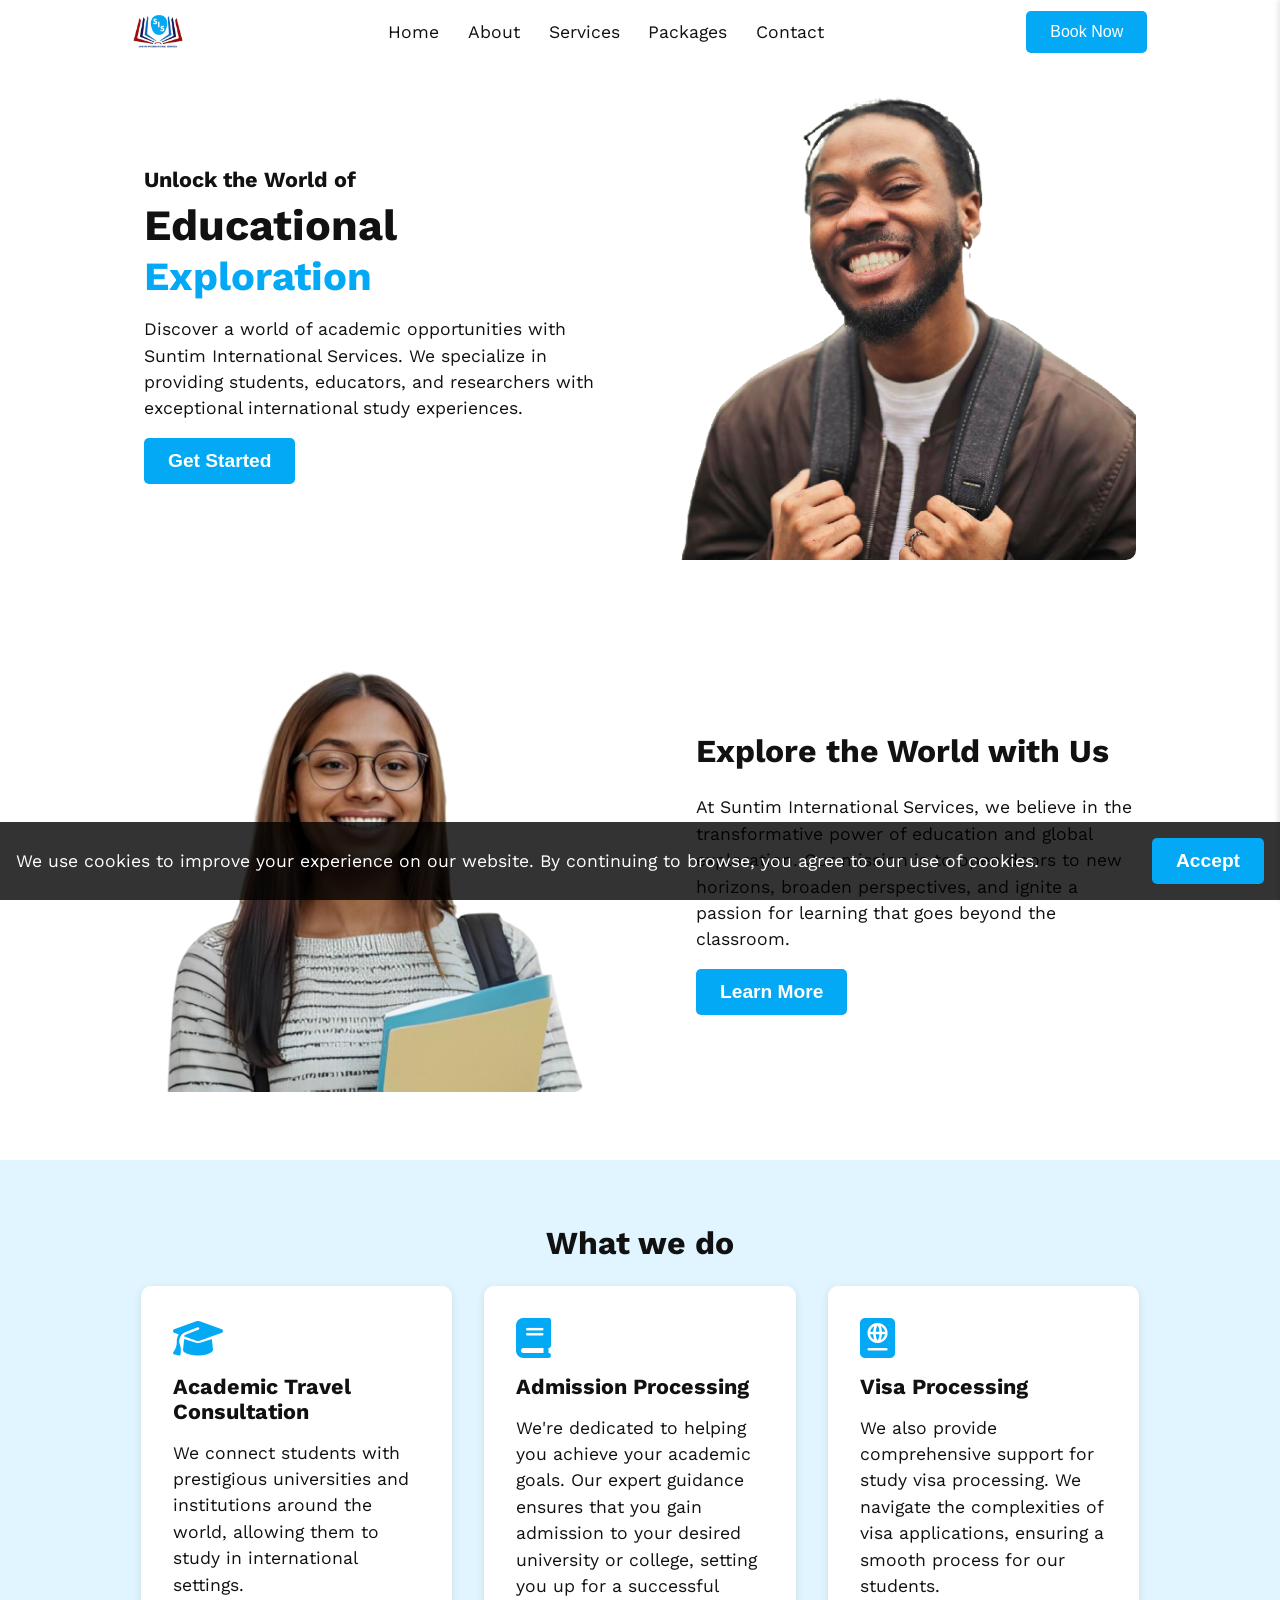
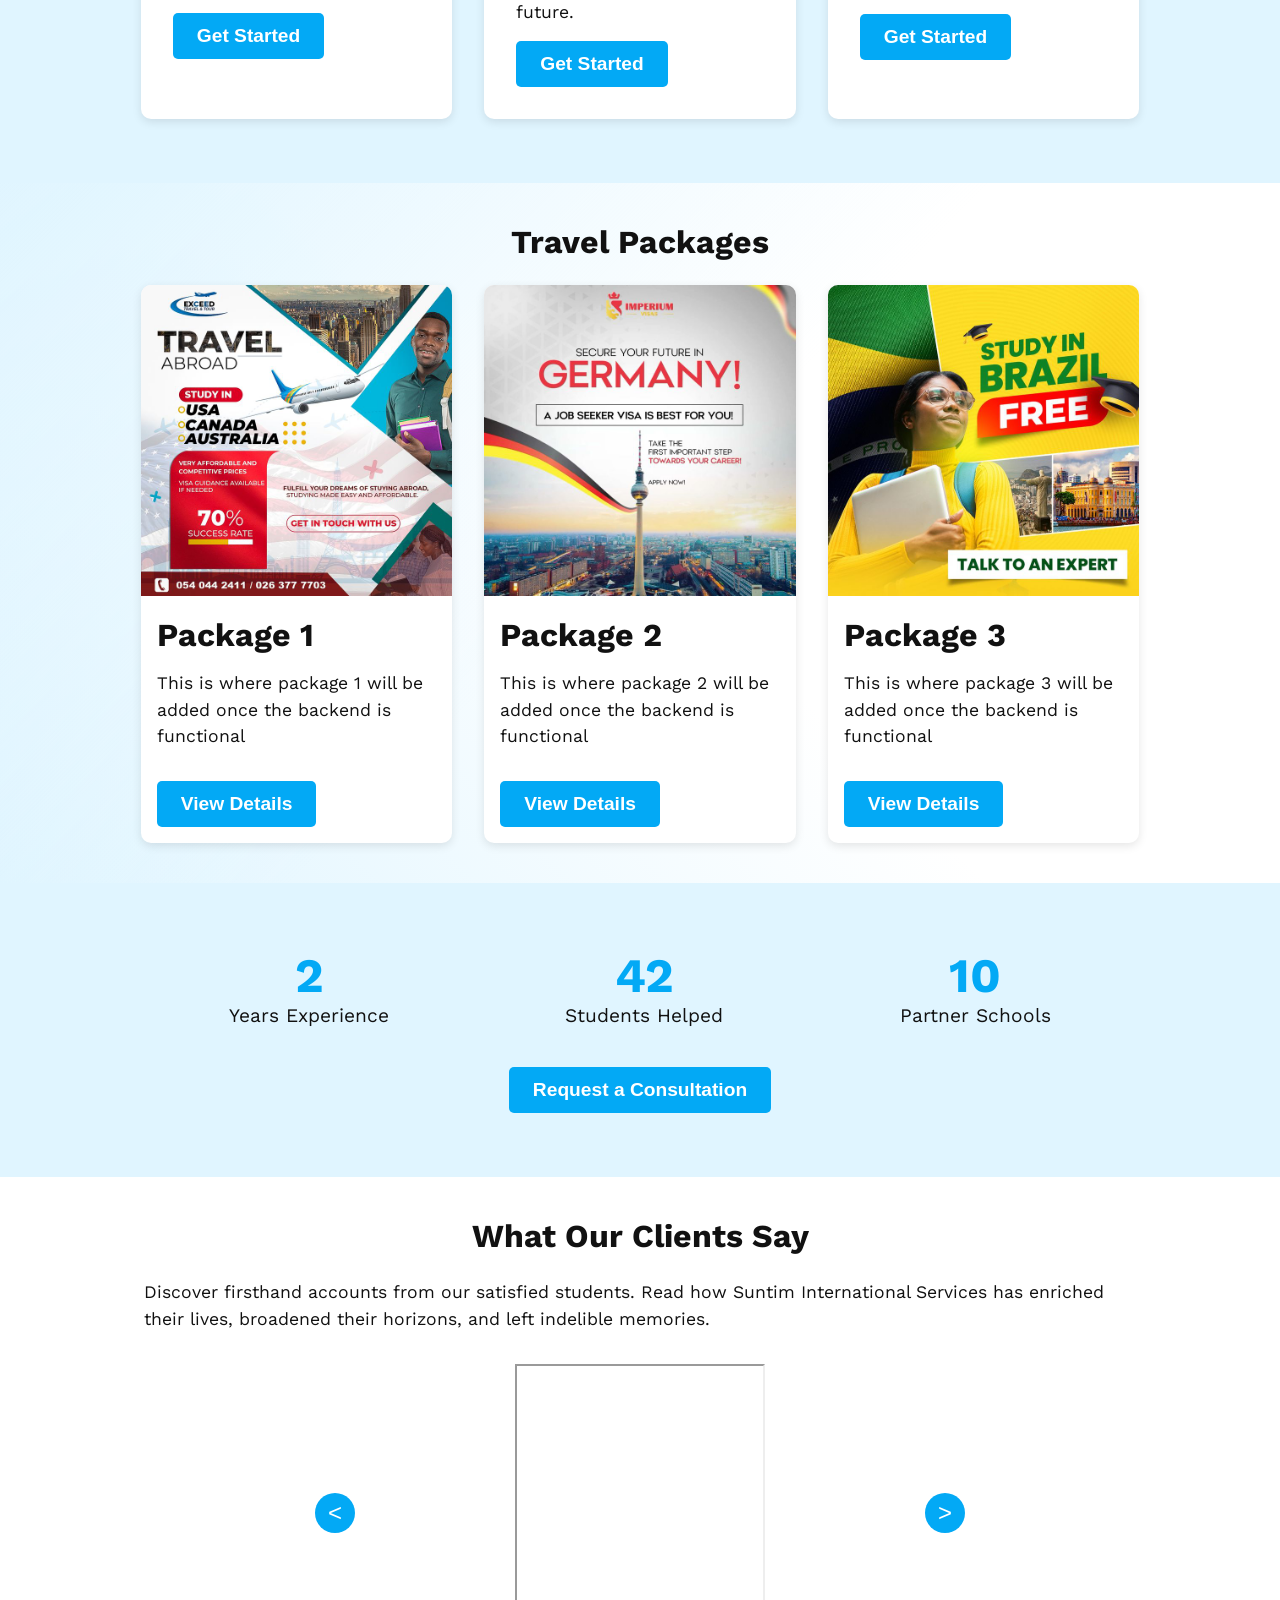
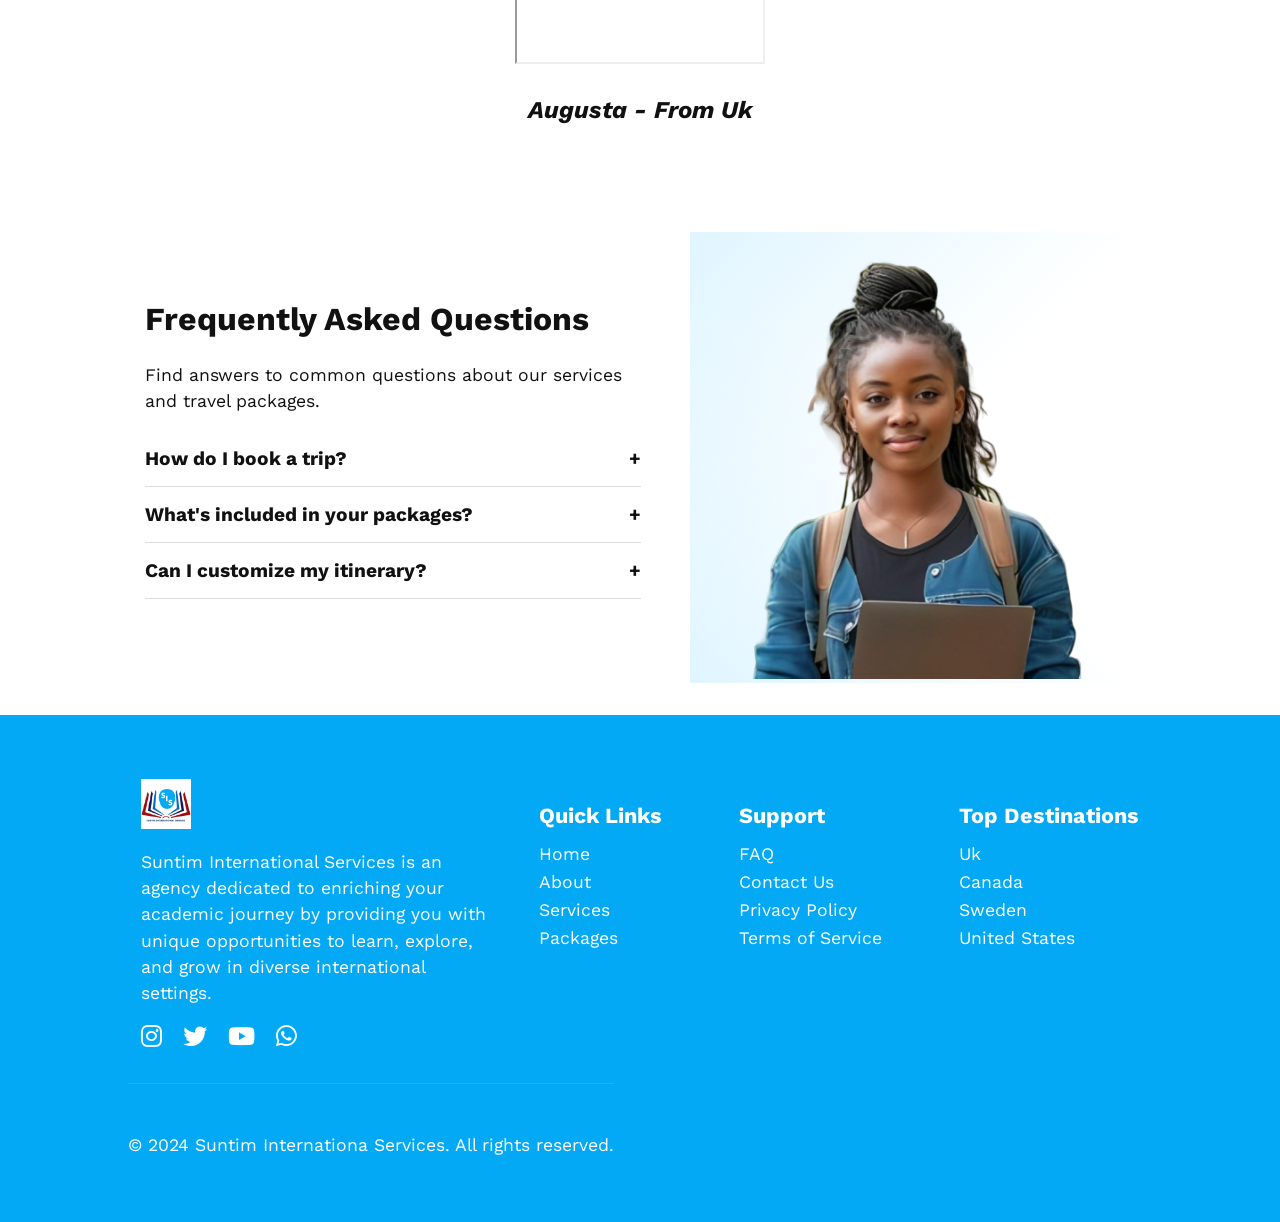
==== index.html @ 1ca24b08 "initial" ====
<!DOCTYPE html>
<html lang="en">
<head>
    <meta charset="UTF-8">
    <meta name="viewport" content="width=device-width, initial-scale=1.0">
    <title>Welcome To SIS</title>
    <link rel="stylesheet" href="styles/home.css">
    <link rel="stylesheet" href="https://cdnjs.cloudflare.com/ajax/libs/font-awesome/6.4.0/css/all.min.css">
    <link rel="preconnect" href="https://fonts.googleapis.com">
    <link rel="preconnect" href="https://fonts.gstatic.com" crossorigin>
    <link href="https://fonts.googleapis.com/css2?family=Work+Sans:ital,wght@0,100..900;1,100..900&display=swap" rel="stylesheet">
</head>
<body>
    <header>
        <nav class="main-nav">
            <a href="index.html" class="logo"><img src="images/s-logo.jpg" alt="Logo"></a>
            <ul class="menu-items">
                <li><a href="index.html">Home</a></li>
                <li><a href="pages/about.html">About</a></li>
                <li><a href="pages/service.html">Services</a></li>
                <li><a href="packages.html">Packages</a></li>
                <li><a href="pages/contact.html">Contact</a></li>
            </ul>
            <button class="cta-button-head">Book Now</button>
            <button class="menu-toggle" aria-label="Toggle Menu">
                <i class="fas fa-bars"></i>
            </button>
        </nav>
        <nav class="side-nav">
            <ul>
                <li><a href="index">Home</a></li>
                <li><a href="pages/about.html">About</a></li>
                <li><a href="pages/service.html">Services</a></li>
                <li><a href="pages/packages.html">Packages</a></li>
                <li><a href="pages/contact.html">Contact</a></li>
            </ul>
            <button class="cta-button">Book Now</button>
        </nav>
    </header>

    <main>
        <section id="hero" class="hero animate-fade-in-up">
            <div class="hero-content ">
                <h3>Unlock the World of </h3>
                <h1>Educational <span class="b-color">Exploration</span>
                </h1>
                <p>Discover a world of academic opportunities with Suntim International Services. We specialize in providing students, educators, and researchers with exceptional international study experiences.
                </p>
                <a href="#packages"><button class="cta-button">Get Started </button></a>
            </div>
            <div class="hero-image">
                <img src="images/h3.png" alt="Hero Image">
            </div>
        </section>

        <section id="about" class="about">
            <div class="about-image">
                <img src="images/ab2.png" alt="About Us">
            </div>
            <div class="about-content">
                <h2>Explore the World with Us
                </h2>
                <p>At Suntim International Services, we believe in the transformative power of education and global exploration. Our mission is to open doors to new horizons, broaden perspectives, and ignite a passion for learning that goes beyond the classroom.
                </p>
                <button class="cta-button">Learn More</button>
            </div>
        </section>

        <section id="services" class="services">
            <h2>What we do</h2>
            <div class="service-boxes">
                <div class="service-box">
                    <i class="fas fa-graduation-cap"></i>
                    <h3>Academic Travel Consultation </h3>
                    <p>We connect students with prestigious universities and institutions around the world, allowing them to study in international settings.</p>
                    <button class="cta-button">Get Started</button>
                </div>
                <div class="service-box">
                    <i class="fas fa-book"></i>
                    <h3>Admission Processing</h3>
                    <p>We're dedicated to helping you achieve your academic goals. Our expert guidance ensures that you gain admission to your desired university or college, setting you up for a successful future.</p>
                    <button class="cta-button">Get Started</button>
                </div>
                <div class="service-box">
                    <i class="fas fa-passport"></i>
                    <h3>Visa Processing</h3>
                    <p>We also provide comprehensive support for study visa processing. We navigate the complexities of visa applications, ensuring a smooth process for our students.</p>
                    <button class="cta-button">Get Started</button>
                </div>
            </div>
        </section>

        <section id="packages" class="packages">
            <h2>Travel Packages</h2>
            <div class="package-boxes">
                <!-- Placeholder for dynamic content -->
                <div class="package-box">
                    <img src="images/pkg1.jpeg" alt="Package 1">
                    <h2>Package 1</h2>
                    <p>This is where package 1 will be added once the backend is functional</p>
                    <button class="cta-button">View Details</button>
                </div>
                <div class="package-box">
                    <img src="images/pkg2.jpeg" alt="Package 2">
                    <h2>Package 2</h2>
                    <p>This is where package 2 will be added once the backend is functional</p>
                    <button class="cta-button">View Details</button>
                </div>
                <div class="package-box">
                    <img src="images/pkg3.jpeg" alt="Package 3">
                    <h2>Package 3</h2>
                    <p>This is where package 3 will be added once the backend is functional</p>
                    <button class="cta-button">View Details</button>
                </div>
            </div>
        </section>

        <section id="achievements" class="achievements">
            <div class="ac-boxes">
            <div class="achievement-item">
                <span class="achievement-number" data-target="5">0</span><br>
                <span class="achievement-label"> Years Experience</span>
            </div>
            <div class="achievement-item">
                <span class="achievement-number" data-target="100">0</span><br>
                <span class="achievement-label">Students Helped</span>
            </div>
            <div class="achievement-item">
                <span class="achievement-number" data-target="23">0</span><br>
                <span class="achievement-label"> Partner Schools</span>
            </div>
        </div>
        <div class="btn-center"><a href=""><button class="cta-button">Request a Consultation</button></a></div>
        </section>

        <section id="testimonials" class="testimonials">
            <h2>What Our Clients Say</h2>
            <p>Discover firsthand accounts from our satisfied students. Read how Suntim International Services has enriched their lives, broadened their horizons, and left indelible memories.
            </p>
            <div class="testimonial-slider">
                <button class="slider-button prev">&lt;</button>
                <div class="testimonial-container">
                    <div class="testimonial">
                        <iframe src="https://drive.google.com/file/d/11dRlUWVJ8LSyGzlAk1vUgxGpAZbZDxuR/preview" width="250" height="300" allow="autoplay"></iframe>
                        <p>Augusta - From Uk</p>
                    </div>
                    <div class="testimonial">
                        <iframe src="https://drive.google.com/file/d/10ik7HfkNVRw5KqwiH2Q34sgabw9wO2cg/preview" width="350" height="300" allow="autoplay"></iframe>
                        <p>Ifeoma - From Canada</p>
                    </div>
                    <div class="testimonial">
                        <iframe src="https://drive.google.com/file/d/11AUQdvp25isA60WyIeU4jEAmskhom458/preview" width="350" height="300" allow="autoplay"></iframe>
                        <p>Chioma - From Poland</p>
                    </div>
                    <div class="testimonial">
                        <iframe src="https://drive.google.com/file/d/11oJ55R3MeYp3mMgE6D5UAaFcQQFn6WC6/preview" width="350" height="300" allow="autoplay"></iframe>
                        <p>Mercy - From the Republic of Ireland</p>
                    </div>
                    <div class="testimonial">
                        <iframe src="https://drive.google.com/file/d/115kuZ2dhjJUY6v_iIPqqe4q29g_mvPds/preview" width="350" height="300" allow="autoplay"></iframe>
                        <p>Samuel - From Uk</p>
                    </div>
                    <div class="testimonial">
                        <iframe src="https://drive.google.com/file/d/11mynUYP2v-BpwYcJ7IcHxJEMtjuyORyh/preview" width="450" height="300" allow="autoplay"></iframe>
                        <p>Elsie - From Canada</p>
                    </div>
                    <div class="testimonial">
                        <iframe src="https://drive.google.com/file/d/11JWwtzwnTVvUZvVlvugtx8ZH8oIWas55/preview" width="450" height="300" allow="autoplay"></iframe>
                        <p>Favour - From Uk</p>
                    </div>
                    <div class="testimonial">
                        <iframe src="https://drive.google.com/file/d/11iLe_NAkfVuGITPzSShbxbvJVRMlbeB6/preview" width="450" height="300" allow="autoplay"></iframe>
                        <p>Temitope - From Uk</p>
                    </div>
                </div>
                <button class="slider-button next">&gt;</button>
            </div>
        </section>

        <section id="faq" class="faq">
            <div class="faq-content">
                <h2>Frequently Asked Questions</h2>
                <p>Find answers to common questions about our services and travel packages.</p>
                <div class="faq-list">
                    <div class="faq-item">
                        <h4 class="faq-question">How do I book a trip?</h4>
                        <p class="faq-answer">Lorem ipsum dolor sit amet, consectetur adipiscing elit. Ut enim ad minim veniam, quis nostrud exercitation ullamco laboris nisi ut aliquip ex ea commodo consequat.</p>
                    </div>
                    <div class="faq-item">
                        <h4 class="faq-question">What's included in your packages?</h4>
                        <p class="faq-answer">Duis aute irure dolor in reprehenderit in voluptate velit esse cillum dolore eu fugiat nulla pariatur. Excepteur sint occaecat cupidatat non proident.</p>
                    </div>
                    <div class="faq-item">
                        <h4 class="faq-question">Can I customize my itinerary?</h4>
                        <p class="faq-answer">Sed ut perspiciatis unde omnis iste natus error sit voluptatem accusantium doloremque laudantium, totam rem aperiam, eaque ipsa quae ab illo inventore veritatis.</p>
                    </div>
                </div>
            </div>
            <div class="faq-image">
                <img src="images/hero1.png" alt="FAQ Image">
            </div>
        </section>
    </main>

    <footer>
        <div class="footer-content">
            <div class="footer-box">
            <div class="footer-info">
                <img src="images/s-logo.jpg" alt="Logo" class="footer-logo">
                <p>Suntim International Services is an agency dedicated to enriching your academic journey by providing you with unique opportunities to learn, explore, and grow in diverse international settings.</p>
                <div class="social-icons">
                    <a href="#" aria-label="Instagram"><i class="fab fa-instagram"></i></a>
                    <a href="#" aria-label="Twitter"><i class="fab fa-twitter"></i></a>
                    <a href="#" aria-label="YouTube"><i class="fab fa-youtube"></i></a>
                    <a href="#" aria-label="WhatsApp"><i class="fab fa-whatsapp"></i></a>
                </div>
            </div>
            <div class="footer-links">
                <div class="footer-column">
                    <h3>Quick Links</h3>
                    <ul>
                        <li><a href="index.html">Home</a></li>
                        <li><a href="pages/about.html">About</a></li>
                        <li><a href="pages/services.html">Services</a></li>
                        <li><a href="pages/packages.html">Packages</a></li>
                    </ul>
                </div>
                <div class="footer-column">
                    <h3>Support</h3>
                    <ul>
                        <li><a href="#faq">FAQ</a></li>
                        <li><a href="pages/contact.html">Contact Us</a></li>
                        <li><a href="#">Privacy Policy</a></li>
                        <li><a href="#">Terms of Service</a></li>
                    </ul>
                </div>
                <div class="footer-column">
                    <h3>Top Destinations</h3>
                    <ul>
                        <li><a href="#">Uk</a></li>
                        <li><a href="#">Canada</a></li>
                        <li><a href="#">Sweden</a></li>
                        <li><a href="#">United States</a></li>
                    </ul>
                </div>
    
        </div>
    </footer>
    <div class="" id="sub-footer">
        <div class="footer-box">
        <div class="copyright">
            <p>&copy; 2024 Suntim Internationa Services. All rights reserved.</p>
        </div>
</div>
</div>
    
    
    <div id="cookie-consent" class="cookie-consent">
    <p>We use cookies to improve your experience on our website. By continuing to browse, you agree to our use of cookies.</p>
    <button id="accept-cookies" class="cta-button">Accept</button>
</div>

    <script src="js/home.js"></script>
</body>
</html>
---- styles/home.css ----
:root {
    --primary-color: #03a9f5;
    --secondary-color: #a5090c;
    --text-color: #111;
    --background-color: #fff;
    --light-shade: #e0f5ff;
    --font-main: "Work Sans", sans-serif;
    --transition: all 0.3s ease;
}

* {
    margin: 0;
    padding: 0;
    box-sizing: border-box;
}

html {
    font-size: 16px;
}

body {
    font-family: var(--font-main);
    color: var(--text-color);
    background-color: var(--background-color);
}

.container {
    width: 90%;
    max-width: 1200px;
    margin: 0 auto;
    padding: 0 1rem;
}

h1, h2, h3 {
    margin-bottom: 1rem;
}

h1 {
    font-size: 2.7rem;
    font-weight: bold;
}

h2 {
    font-size: 2rem;
    margin-bottom: 1.5rem;
}

h3 {
    font-size: 1.35rem;
}

h4 {
    font-size: 1.2rem;
}

p {
    margin-bottom: 1rem;
    font-size: 1.1rem;
    line-height: 1.5;
    font-weight: medium;
}

span {
    font-size: 1rem;
}

a {
    color: #111;
    text-decoration: none;
    transition: var(--transition);
    font-size: 1.1rem;
}

a:hover {
    color: var(--secondary-color);
}

.b-color {
    color: var(--primary-color);
    font-size:2.5rem;
}

.cta-button {
    display: inline-block;
    padding: 0.75rem 1.5rem;
    background-color: var(--primary-color);
    color: white;
    border: none;
    border-radius: 5px;
    cursor: pointer;
    transition: var(--transition);
    font-size: 1.2rem;
    font-weight: bold;
}

.cta-button:hover {
    background-color: var(--secondary-color);
}

.btn-center {
    text-align: center;
}

/* Header styles */
header {
    background-color: white;
    width: 100%;
    top: 0;
    z-index: 1000;
    max-width: 90%;
    margin:auto;
}

.main-nav {
    display: flex;
    justify-content: space-between;
    align-items: center;
    padding: .3rem;
}

.logo img {
    height: 50px;
    width: 50px;
}

.menu-items {
    display: none;
}

.cta-button-head {
    display: none;
    padding: 0.75rem 1.5rem;
    background-color: var(--primary-color);
    color: white;
    border: none;
    border-radius: 5px;
    cursor: pointer;
    transition: var(--transition);
    font-size: 1rem;
}

.menu-toggle {
    background: none;
    border: none;
    font-size: 1.7rem;
    cursor: pointer;
}

.menu-items a {
    padding-right: .8rem;
}

.side-nav {
    position: fixed;
    top: 0;
    right: -60%;
    width: 60%;
    height: 100vh;
    background-color: white;
    box-shadow: -2px 0 5px rgba(0, 0, 0, 0.1);
    transition: var(--transition);
    z-index: 1001;
}

.side-nav.open {
    right: 0;
}

.side-nav ul {
    list-style: none;
    padding: 2rem;
    padding-bottom: 1rem;
    padding-top:3ren;
}

.side-nav li {
    margin-bottom: 2rem;
}

.side-nav .cta-button {
    margin-left: 2rem;
}

/* Hero section styles */
.hero {
    display: flex;
    flex-direction: column;
    align-items: center;
    padding: 1.5rem 1rem;
    background-color: #fff;
    max-width: 95%;
    margin: auto;
    
}

.hero-content, .hero-image {
    width: 100%;
    margin-bottom: 2rem;
}

.hero-image img {
    width: 75%;
    height: auto;
    border-radius: 10px;
}

.hero h3 {
    margin-bottom: .5rem;
}

.hero-image,
.about-image {
   text-align: center;
}

/* About section styles */
.about {
    display: flex;
    flex-direction: column-reverse;
    align-items: center;
    padding: 2rem 1rem;
    max-width: 95%;
    margin: auto;
}

.about-image, .about-content {
    width: 100%;
    margin-bottom: 2rem;
}

.about-image img {
    width: 75%;
    height: auto;
    border-radius: 10px;
}

/* Services section styles */
.services {
    background-color: var(--light-shade);
    padding: 4rem 1rem;
    text-align: center;
}

.service-boxes {
    display: flex;
    flex-wrap: wrap;
    justify-content: center;
    gap: 2rem;
    max-width: 95%;
    margin: auto;
}

.service-box {
    background-color: white;
    padding: 2rem;
    border-radius: 10px;
    box-shadow: 0 3px 10px rgba(0, 0, 0, 0.1);
    text-align: left;
    width: 100%;
}

.service-box i {
    font-size: 2.5rem;
    color: var(--primary-color);
    margin-bottom: 1rem;
}

.service-box p {
    font-size: 1.1rem;
    text-align: left;
    margin-bottom: 15px;
}

/* Packages section styles */
.packages {
    padding: 2.5rem 1rem;
    position: relative;
    background: linear-gradient(135deg, var(--light-shade) 0%, transparent 50%),
    linear-gradient(225deg, transparent 50%, var(--light-shade) 100%);
}

.packages::before {
    content: '';
    position: absolute;
    top: 0;
    left: 0;
    width: 30%;
    height: 100%;
    z-index: -1;
}

.package-boxes {
    display: flex;
    flex-wrap: wrap;
    justify-content: center;
    gap: 2rem;
    max-width: 95%;
    margin: auto;
}

.packages h2 {
    text-align: center;
}

.package-box {
    background-color: white;
    border-radius: 10px;
    box-shadow: 0 3px 10px rgba(0, 0, 0, 0.1);
    overflow: hidden;
    width: 100%;
}

.package-box img {
    width: 100%;
    height: auto;
}

.package-box h2, .package-box p, .package-box .cta-button {
    margin: 1rem;
}

.package-box h2 {
    text-align:left;
}

/* Achievements section styles */
.achievements {
    padding: 4rem 1rem;
    background-color: var(--light-shade);
}

.ac-boxes {
    max-width: 95%;
    margin: auto;
    display: flex;
    flex-direction: column;
    align-items: center;
    padding-bottom: 2.5rem;
}

.achievement-item {
    text-align: center;
    margin-bottom: 2rem;
}

.achievement-number {
    font-size: 3rem;
    font-weight: bold;
    color: var(--primary-color);
}

.achievement-label {
    font-size: 1.2rem;
}

/* Testimonials section styles */
.testimonials {
    padding: 2.5rem 1rem;
    text-align: center;
    background-color: #fff;
    max-width: 95%;
    margin: auto;
}

.testimonials p {
    text-align: left;
}

.testimonial-slider {
    position: relative;
    max-width: 600px;
    margin: 0 auto;
}

.testimonial-container {
    display: flex;
    flex-direction: row;
    overflow-x: hidden;
    scroll-snap-type: x mandatory;
    scroll-behavior: smooth;
}

.testimonial {
    flex: 0 0 100%;
    scroll-snap-align: start;
    padding: 1rem;
}

.testimonial video {
    width: 100%;
    max-width: 500px;
    border-radius: 10px;
    margin-bottom: 2rem;
}

.testimonial p {
    text-align: center;
    font-weight: bold;
    font-style: italic;
    margin-top: 1.5rem;
    font-size: 1.5rem;
}

.slider-button {
    position: absolute;
    top: 40%;
    transform: translateY(-50%);
    background: var(--primary-color);
    color: white;
    border: none;
    border-radius: 50%;
    width: 40px;
    height: 40px;
    font-size: 1.5rem;
    cursor: pointer;
    transition: var(--transition);
}

.slider-button:hover {
    background: var(--secondary-color);
}

.slider-button.prev {
    left: -20px;
}

.slider-button.next {
    right: -20px;
}

/* FAQ section styles */
.faq {
    padding: 2rem 1rem;
    max-width: 95%;
    margin: auto;
}

.faq-content {
    max-width: 800px;
    margin: 0 auto;
}

.faq-item {
    margin-bottom: 1rem;
    border-bottom: 1px solid #ddd;
    padding-bottom: 1rem;
}

.faq-question {
    cursor: pointer;
    position: relative;
    padding-right: 30px;
}

.faq-question::after {
    content: '+';
    position: absolute;
    right: 0;
    top: 50%;
    transform: translateY(-50%);
    transition: var(--transition);
}

.faq-item.active .faq-question::after {
    content: '-';
}

.faq-answer {
    display: none;
    padding-top: 1rem;
}

.faq-item.active .faq-answer {
    display: block;
}

.faq-image {
    display: none;
    background: linear-gradient(135deg, var(--light-shade) 0%, transparent 50%),
    linear-gradient(225deg, transparent 50%, var(--light-shade) 100%);
}

/* Footer styles */
footer {
    background-color: var(--primary-color);
    color: white;
    padding: 4rem 1rem 2rem;
}

#sub-footer {
    background-color: var(--primary-color);
    color: white;
}

footer h3 {
    margin-top: 1.5rem;
}

footer p {
    font-size: 1.1rem;
    color: #fff;
}

.footer-box {
    max-width: 95%;
    margin: auto;
}

.footer-content {
    display: flex;
    flex-wrap: wrap;
    justify-content: space-between;
    gap: 2rem;
}

.footer-info, .footer-links {
    flex: 1 1 300px;
}

.footer-logo {
    margin-bottom: 1rem;
    width: 50px;
    height: 50px;
}

.social-icons a {
    color: white;
    font-size: 1.5rem;
    margin-right: 1rem;
}

.footer-column h3 {
    color: #fff;
    margin-bottom: 1rem;
}

.footer-column ul {
    list-style: none;
}

.footer-column li {
    margin-bottom: 0.5rem;
}

.footer-column a {
    color: #fff;
}

.copyright {
    text-align: center;
    padding: 3rem 0;
    border-top: 1px solid rgba(255, 255, 255, 0.1);
}


@keyframes fadeInUp {
    from {
        opacity: 0;
        transform: translateY(20px);
    }
    to {
        opacity: 1;
        transform: translateY(0);
    }
}

.animate-fade-in-up {
    animation: fadeInUp 0.6s ease-out;
    opacity: 0;
}

.animate-fade-in-up.animated {
    opacity: 1;
}


.cookie-consent {
    position: fixed;
    bottom: 0;
    left: 0;
    right: 0;
    background-color: rgba(0, 0, 0, 0.8);
    color: white;
    padding: 1rem;
    display: flex;
    justify-content: space-between;
    align-items: center;
    z-index: 9999;
    transform: translateY(100%);
    transition: transform 0.3s ease-in-out;
}

.cookie-consent.show {
    transform: translateY(0);
}

.cookie-consent p {
    margin: 0;
    padding-right: 1rem;
}

/* Media Queries */
@media screen and (min-width: 600px) {
    .ac-boxes {
        flex-direction: row;
        justify-content: space-around;
    }

    .achievement-item {
        margin-bottom: 0;
    }

    .slider-button.prev {
        left: -10px;
    }
    
    .slider-button.next {
        right: -10px;
    }
}

@media screen and (min-width: 768px) {
    header {
        max-width: 90%;
        margin: auto;
    }
   
    .hero {
        flex-direction: row;
        justify-content: space-between;
        align-items: center;
        gap: 3rem;
    }
   
    .about {
        flex-direction: row;
        justify-content: space-between;
        align-items: center;
        gap: 7rem;
    }
    
    .hero-content, .hero-image,
    .about-content, .about-image {
        width: 48%;
    }
   
    .about-image img,
    .hero-image img {
        width: 100%;
    }

    .hero,
    .about,
    .service-boxes,
    .testimonials,
    .package-boxes,
    .ac-boxes,
    .footer-box,
    .faq {
        max-width: 90%;
        margin: auto;
    }

    .service-boxes {
        flex-wrap: nowrap;
    }

    .package-boxes {
        flex-wrap: nowrap;
        margin: auto;
    }

    .slider-button.prev {
        left: -25px;
    }
    
    .slider-button.next {
        right: -25px;
    }
    
    .cta-button-head {
        display: inline-block;
    }
    
    .menu-items {
        display: flex;
        list-style: none;
    }

    .menu-items li {
        margin-left: 1rem;
    }

    .menu-toggle {
        display: none;
    }

    .faq p {
        margin-bottom: 2rem;
    }

    .footer-links {
        display: flex;
        justify-content: space-between;
        flex-basis: 60%;
        gap: 2rem;
    }

    .footer-info {
        flex-basis: 35%;
    }

}

@media screen and (min-width: 1000px) {
    .faq {
        display: flex;
        justify-content: space-between;
        align-items: center;
        gap: 3rem
    }

    .faq-content {
        width: 50%;
    }

    .faq-image {
        display: block;
        width: 45%;
    }

    .faq-image img {
        width: 100%;
        height: auto;
        border-radius: 10px;
    }

    .testimonial-container {
        display: flex; /* Keep it as flex */
    }

    .footer-box {
        display: flex;
        justify-content: space-between;
        gap: 3rem;
        align-items: flex-start;
    }

    header,
    .hero,
    .about,
    .service-boxes,
    .testimonials,
    .package-boxes,
    .ac-boxes,
    .footer-box,
    .faq {
        max-width: 85%;
        margin: auto;
    }
}

@media screen and (min-width: 1200px) {
    header,
    .hero,
    .about,
    .service-boxes,
    .testimonials,
    .package-boxes,
    .ac-boxes,
    .footer-box,
    .faq {
        max-width: 80%;
        margin: auto;
    }
}

@media screen and (min-width: 1440px) {
    header,
    .hero,
    .about,
    .service-boxes,
    .testimonials,
    .package-boxes,
    .ac-boxes,
    .footer-box,
    .faq {
        max-width: 77%;
        margin: auto;
    }
}

@media screen and (min-width: 1900px) {
    header,
    .hero,
    .about,
    .service-boxes,
    .testimonials,
    .package-boxes,
    .ac-boxes,
    .footer-box,
    .faq {
        max-width: 70%;
        margin: auto;
    }
}
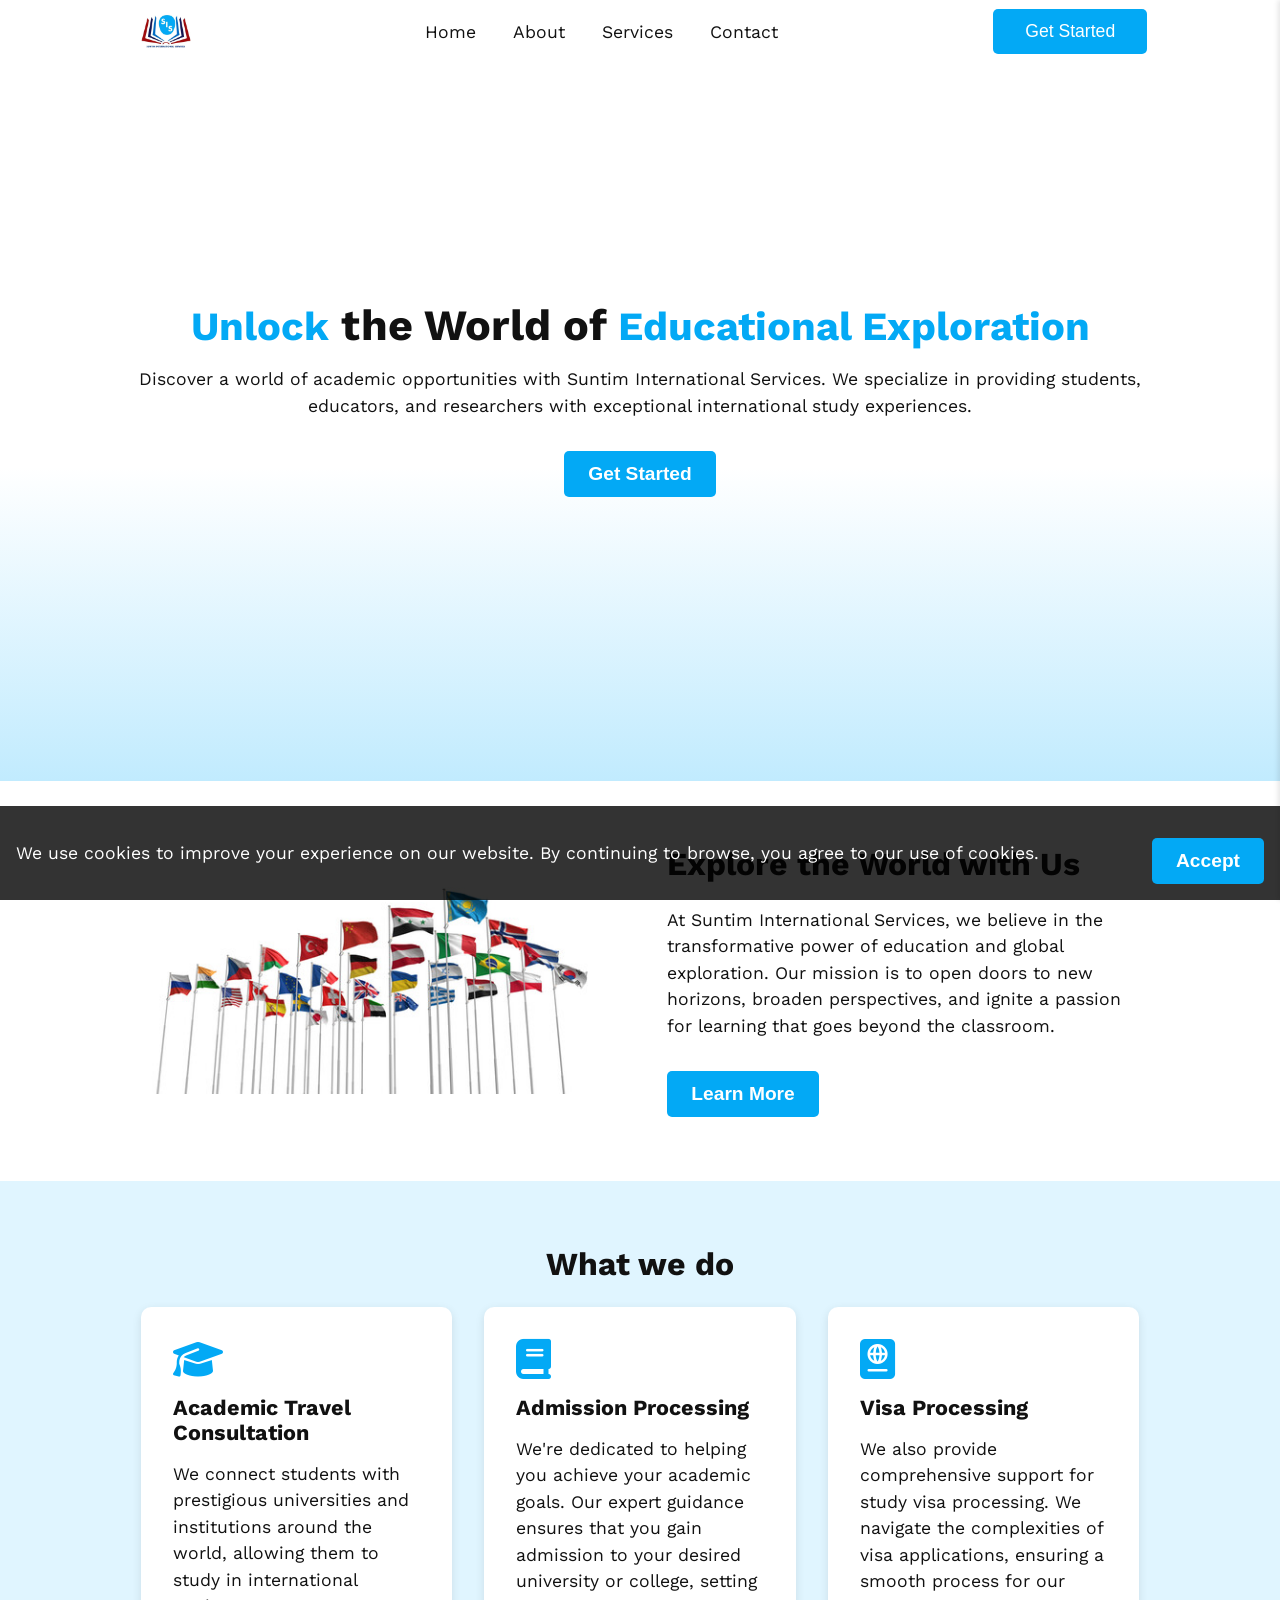
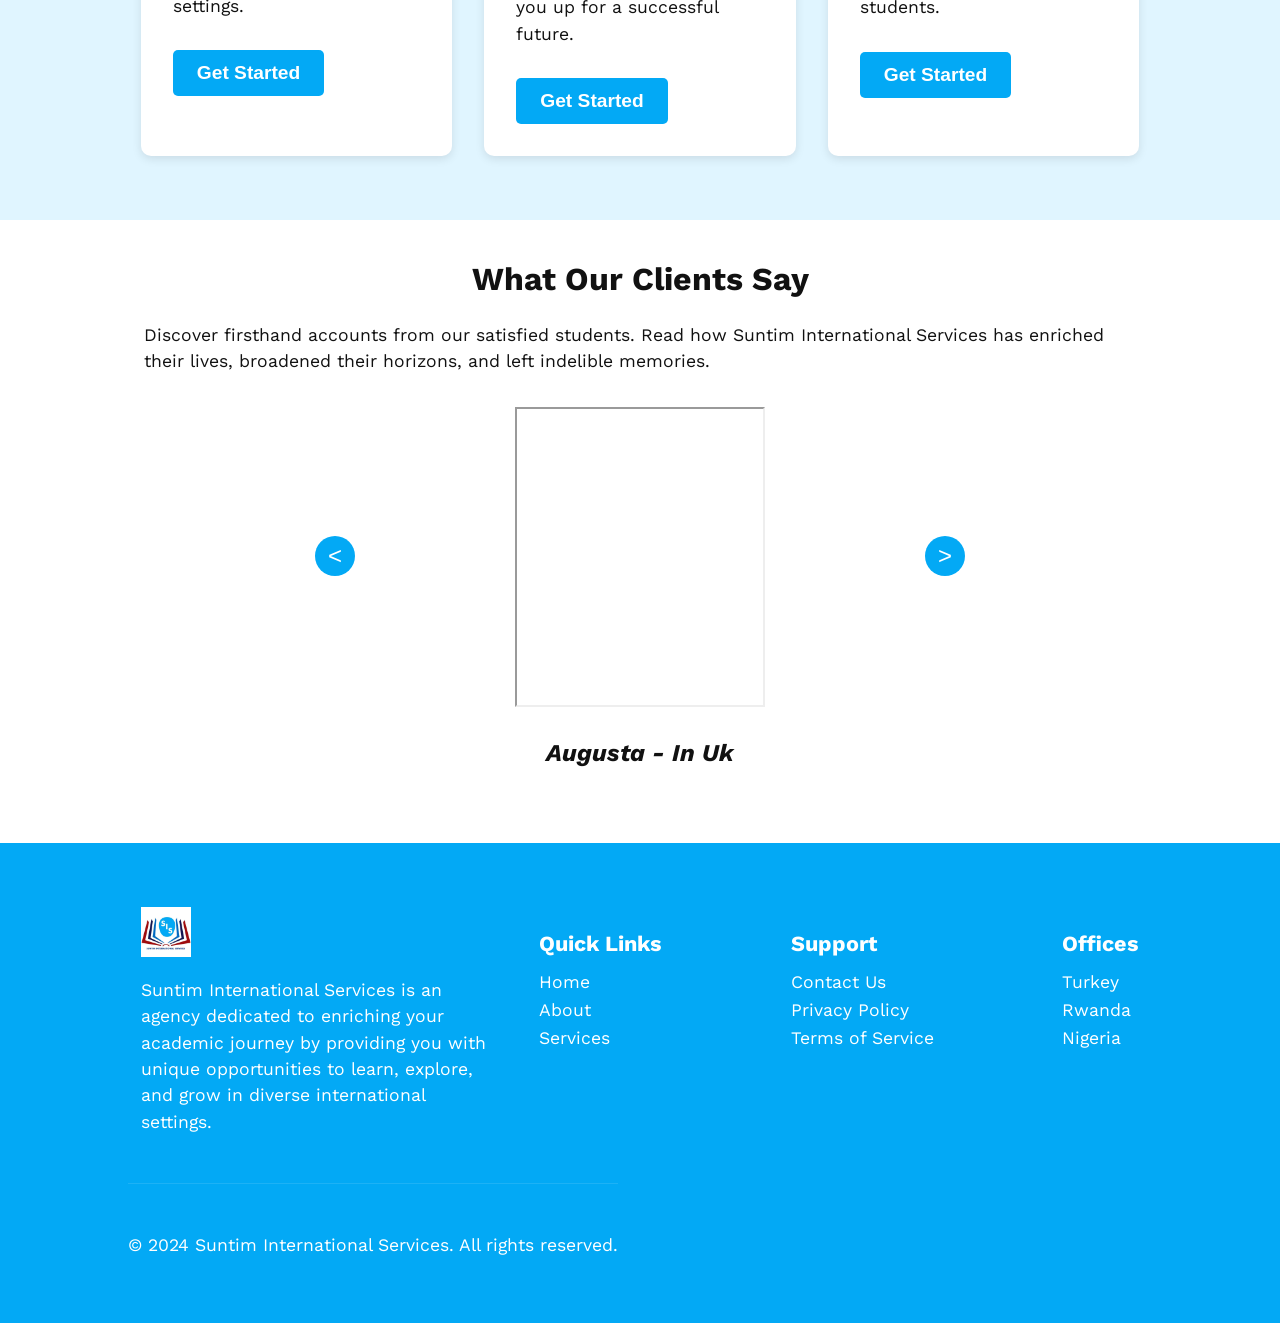
==== commit cbeb7434: "Update" ====
--- a/index.html
+++ b/index.html
@@ -18,51 +18,45 @@
                 <li><a href="index.html">Home</a></li>
                 <li><a href="pages/about.html">About</a></li>
                 <li><a href="pages/service.html">Services</a></li>
-                <li><a href="packages.html">Packages</a></li>
                 <li><a href="pages/contact.html">Contact</a></li>
             </ul>
-            <button class="cta-button-head">Book Now</button>
+            <button class="cta-button-head"><a href="pages/contact.html">Get Started</a></button>
             <button class="menu-toggle" aria-label="Toggle Menu">
                 <i class="fas fa-bars"></i>
             </button>
         </nav>
         <nav class="side-nav">
             <ul>
-                <li><a href="index">Home</a></li>
+              <img src="images/s-logo.jpg" class="side-logo" alt="" />
+                <li><a href="index.html">Home</a></li>
                 <li><a href="pages/about.html">About</a></li>
                 <li><a href="pages/service.html">Services</a></li>
-                <li><a href="pages/packages.html">Packages</a></li>
                 <li><a href="pages/contact.html">Contact</a></li>
             </ul>
-            <button class="cta-button">Book Now</button>
+            <button class="cta-button">Get Started</button>
         </nav>
     </header>
 
     <main>
         <section id="hero" class="hero animate-fade-in-up">
             <div class="hero-content ">
-                <h3>Unlock the World of </h3>
-                <h1>Educational <span class="b-color">Exploration</span>
+                <h1><span class="b-color">Unlock</span> the World of <span class="b-color">Educational Exploration</span>
                 </h1>
                 <p>Discover a world of academic opportunities with Suntim International Services. We specialize in providing students, educators, and researchers with exceptional international study experiences.
                 </p>
-                <a href="#packages"><button class="cta-button">Get Started </button></a>
-            </div>
-            <div class="hero-image">
-                <img src="images/h3.png" alt="Hero Image">
+                <a href="#services"><button class="cta-button">Get Started</button></a>
             </div>
         </section>
 
         <section id="about" class="about">
             <div class="about-image">
-                <img src="images/ab2.png" alt="About Us">
+                <img src="images/ab5.jpg" alt="About Us">
             </div>
             <div class="about-content">
-                <h2>Explore the World with Us
-                </h2>
+                <h2>Explore the World with Us</h2>
                 <p>At Suntim International Services, we believe in the transformative power of education and global exploration. Our mission is to open doors to new horizons, broaden perspectives, and ignite a passion for learning that goes beyond the classroom.
                 </p>
-                <button class="cta-button">Learn More</button>
+                <a href="pages/about.html"><button class="cta-button">Learn More</button></a>
             </div>
         </section>
 
@@ -73,64 +67,21 @@
                     <i class="fas fa-graduation-cap"></i>
                     <h3>Academic Travel Consultation </h3>
                     <p>We connect students with prestigious universities and institutions around the world, allowing them to study in international settings.</p>
-                    <button class="cta-button">Get Started</button>
+                    <a href="pages/contact.html"><button class="cta-button">Get Started</button></a>
                 </div>
                 <div class="service-box">
                     <i class="fas fa-book"></i>
                     <h3>Admission Processing</h3>
                     <p>We're dedicated to helping you achieve your academic goals. Our expert guidance ensures that you gain admission to your desired university or college, setting you up for a successful future.</p>
-                    <button class="cta-button">Get Started</button>
+                    <a href="pages/contact.html"><button class="cta-button">Get Started</button></a>
                 </div>
                 <div class="service-box">
                     <i class="fas fa-passport"></i>
                     <h3>Visa Processing</h3>
                     <p>We also provide comprehensive support for study visa processing. We navigate the complexities of visa applications, ensuring a smooth process for our students.</p>
-                    <button class="cta-button">Get Started</button>
+                    <a href="pages/contact.html"><button class="cta-button">Get Started</button></a>
                 </div>
             </div>
-        </section>
-
-        <section id="packages" class="packages">
-            <h2>Travel Packages</h2>
-            <div class="package-boxes">
-                <!-- Placeholder for dynamic content -->
-                <div class="package-box">
-                    <img src="images/pkg1.jpeg" alt="Package 1">
-                    <h2>Package 1</h2>
-                    <p>This is where package 1 will be added once the backend is functional</p>
-                    <button class="cta-button">View Details</button>
-                </div>
-                <div class="package-box">
-                    <img src="images/pkg2.jpeg" alt="Package 2">
-                    <h2>Package 2</h2>
-                    <p>This is where package 2 will be added once the backend is functional</p>
-                    <button class="cta-button">View Details</button>
-                </div>
-                <div class="package-box">
-                    <img src="images/pkg3.jpeg" alt="Package 3">
-                    <h2>Package 3</h2>
-                    <p>This is where package 3 will be added once the backend is functional</p>
-                    <button class="cta-button">View Details</button>
-                </div>
-            </div>
-        </section>
-
-        <section id="achievements" class="achievements">
-            <div class="ac-boxes">
-            <div class="achievement-item">
-                <span class="achievement-number" data-target="5">0</span><br>
-                <span class="achievement-label"> Years Experience</span>
-            </div>
-            <div class="achievement-item">
-                <span class="achievement-number" data-target="100">0</span><br>
-                <span class="achievement-label">Students Helped</span>
-            </div>
-            <div class="achievement-item">
-                <span class="achievement-number" data-target="23">0</span><br>
-                <span class="achievement-label"> Partner Schools</span>
-            </div>
-        </div>
-        <div class="btn-center"><a href=""><button class="cta-button">Request a Consultation</button></a></div>
         </section>
 
         <section id="testimonials" class="testimonials">
@@ -142,62 +93,38 @@
                 <div class="testimonial-container">
                     <div class="testimonial">
                         <iframe src="https://drive.google.com/file/d/11dRlUWVJ8LSyGzlAk1vUgxGpAZbZDxuR/preview" width="250" height="300" allow="autoplay"></iframe>
-                        <p>Augusta - From Uk</p>
+                        <p>Augusta - In Uk</p>
                     </div>
                     <div class="testimonial">
                         <iframe src="https://drive.google.com/file/d/10ik7HfkNVRw5KqwiH2Q34sgabw9wO2cg/preview" width="350" height="300" allow="autoplay"></iframe>
-                        <p>Ifeoma - From Canada</p>
+                        <p>Ifeoma - In Canada</p>
                     </div>
                     <div class="testimonial">
                         <iframe src="https://drive.google.com/file/d/11AUQdvp25isA60WyIeU4jEAmskhom458/preview" width="350" height="300" allow="autoplay"></iframe>
-                        <p>Chioma - From Poland</p>
+                        <p>Chioma - In Poland</p>
                     </div>
                     <div class="testimonial">
                         <iframe src="https://drive.google.com/file/d/11oJ55R3MeYp3mMgE6D5UAaFcQQFn6WC6/preview" width="350" height="300" allow="autoplay"></iframe>
-                        <p>Mercy - From the Republic of Ireland</p>
+                        <p>Mercy - In the Republic of Ireland</p>
                     </div>
                     <div class="testimonial">
                         <iframe src="https://drive.google.com/file/d/115kuZ2dhjJUY6v_iIPqqe4q29g_mvPds/preview" width="350" height="300" allow="autoplay"></iframe>
-                        <p>Samuel - From Uk</p>
+                        <p>Samuel - In Uk</p>
                     </div>
                     <div class="testimonial">
                         <iframe src="https://drive.google.com/file/d/11mynUYP2v-BpwYcJ7IcHxJEMtjuyORyh/preview" width="450" height="300" allow="autoplay"></iframe>
-                        <p>Elsie - From Canada</p>
+                        <p>Elsie - In Canada</p>
                     </div>
                     <div class="testimonial">
                         <iframe src="https://drive.google.com/file/d/11JWwtzwnTVvUZvVlvugtx8ZH8oIWas55/preview" width="450" height="300" allow="autoplay"></iframe>
-                        <p>Favour - From Uk</p>
+                        <p>Favour - In Uk</p>
                     </div>
                     <div class="testimonial">
                         <iframe src="https://drive.google.com/file/d/11iLe_NAkfVuGITPzSShbxbvJVRMlbeB6/preview" width="450" height="300" allow="autoplay"></iframe>
-                        <p>Temitope - From Uk</p>
+                        <p>Temitope - In Uk</p>
                     </div>
                 </div>
                 <button class="slider-button next">&gt;</button>
-            </div>
-        </section>
-
-        <section id="faq" class="faq">
-            <div class="faq-content">
-                <h2>Frequently Asked Questions</h2>
-                <p>Find answers to common questions about our services and travel packages.</p>
-                <div class="faq-list">
-                    <div class="faq-item">
-                        <h4 class="faq-question">How do I book a trip?</h4>
-                        <p class="faq-answer">Lorem ipsum dolor sit amet, consectetur adipiscing elit. Ut enim ad minim veniam, quis nostrud exercitation ullamco laboris nisi ut aliquip ex ea commodo consequat.</p>
-                    </div>
-                    <div class="faq-item">
-                        <h4 class="faq-question">What's included in your packages?</h4>
-                        <p class="faq-answer">Duis aute irure dolor in reprehenderit in voluptate velit esse cillum dolore eu fugiat nulla pariatur. Excepteur sint occaecat cupidatat non proident.</p>
-                    </div>
-                    <div class="faq-item">
-                        <h4 class="faq-question">Can I customize my itinerary?</h4>
-                        <p class="faq-answer">Sed ut perspiciatis unde omnis iste natus error sit voluptatem accusantium doloremque laudantium, totam rem aperiam, eaque ipsa quae ab illo inventore veritatis.</p>
-                    </div>
-                </div>
-            </div>
-            <div class="faq-image">
-                <img src="images/hero1.png" alt="FAQ Image">
             </div>
         </section>
     </main>
@@ -208,12 +135,6 @@
             <div class="footer-info">
                 <img src="images/s-logo.jpg" alt="Logo" class="footer-logo">
                 <p>Suntim International Services is an agency dedicated to enriching your academic journey by providing you with unique opportunities to learn, explore, and grow in diverse international settings.</p>
-                <div class="social-icons">
-                    <a href="#" aria-label="Instagram"><i class="fab fa-instagram"></i></a>
-                    <a href="#" aria-label="Twitter"><i class="fab fa-twitter"></i></a>
-                    <a href="#" aria-label="YouTube"><i class="fab fa-youtube"></i></a>
-                    <a href="#" aria-label="WhatsApp"><i class="fab fa-whatsapp"></i></a>
-                </div>
             </div>
             <div class="footer-links">
                 <div class="footer-column">
@@ -222,34 +143,31 @@
                         <li><a href="index.html">Home</a></li>
                         <li><a href="pages/about.html">About</a></li>
                         <li><a href="pages/services.html">Services</a></li>
-                        <li><a href="pages/packages.html">Packages</a></li>
                     </ul>
                 </div>
                 <div class="footer-column">
                     <h3>Support</h3>
                     <ul>
-                        <li><a href="#faq">FAQ</a></li>
                         <li><a href="pages/contact.html">Contact Us</a></li>
-                        <li><a href="#">Privacy Policy</a></li>
-                        <li><a href="#">Terms of Service</a></li>
+                        <li><a href="pages/policy.html">Privacy Policy</a></li>
+                        <li><a href="pages/policy.html">Terms of Service</a></li>
                     </ul>
                 </div>
                 <div class="footer-column">
-                    <h3>Top Destinations</h3>
+                    <h3>Offices</h3>
                     <ul>
-                        <li><a href="#">Uk</a></li>
-                        <li><a href="#">Canada</a></li>
-                        <li><a href="#">Sweden</a></li>
-                        <li><a href="#">United States</a></li>
+                        <li><a href="pages/contact.html">Turkey</a></li>
+                        <li><a href="pages/contact.html">Rwanda</a></li>
+                        <li><a href="pages/contact.html">Nigeria</a></li>
                     </ul>
                 </div>
-    
+        </div>
         </div>
     </footer>
     <div class="" id="sub-footer">
         <div class="footer-box">
         <div class="copyright">
-            <p>&copy; 2024 Suntim Internationa Services. All rights reserved.</p>
+            <p>&copy; 2024 Suntim International Services. All rights reserved.</p>
         </div>
 </div>
 </div>
--- a/styles/home.css
+++ b/styles/home.css
@@ -91,6 +91,7 @@
     transition: var(--transition);
     font-size: 1.2rem;
     font-weight: bold;
+    margin-top: 1rem;
 }
 
 .cta-button:hover {
@@ -107,8 +108,9 @@
     width: 100%;
     top: 0;
     z-index: 1000;
-    max-width: 90%;
-    margin:auto;
+    max-width: 100%;
+    margin: auto;
+    position: fixed;
 }
 
 .main-nav {
@@ -116,6 +118,12 @@
     justify-content: space-between;
     align-items: center;
     padding: .3rem;
+    margin: auto;
+    max-width: 90%;
+}
+
+.main-nav a {
+    padding: 0 8px;
 }
 
 .logo img {
@@ -139,6 +147,10 @@
     font-size: 1rem;
 }
 
+.cta-button-head a {
+    color: #fff;
+}
+
 .menu-toggle {
     background: none;
     border: none;
@@ -166,11 +178,17 @@
     right: 0;
 }
 
+.side-logo {
+  height: 50px;
+  width: 50px;
+  margin-bottom: 15px;
+}
+
 .side-nav ul {
     list-style: none;
     padding: 2rem;
-    padding-bottom: 1rem;
     padding-top:3ren;
+    padding-bottom: 0;
 }
 
 .side-nav li {
@@ -182,30 +200,29 @@
 }
 
 /* Hero section styles */
-.hero {
+#hero {
+    height: 60vh;
+    display: flex;
+    justify-content: center;
+    align-items: center;
+    background: #FFFFFF;
+    background: linear-gradient(to bottom, #FFFFFF 59%, #FFFFFF 53%, #C1EBFE 100%);
+    width: 100%;
+}
+
+.hero-content {
+    width: 90%;
     display: flex;
     flex-direction: column;
+    justify-content: center;
     align-items: center;
-    padding: 1.5rem 1rem;
-    background-color: #fff;
-    max-width: 95%;
-    margin: auto;
-    
-}
-
-.hero-content, .hero-image {
-    width: 100%;
-    margin-bottom: 2rem;
-}
-
-.hero-image img {
-    width: 75%;
-    height: auto;
-    border-radius: 10px;
-}
-
-.hero h3 {
-    margin-bottom: .5rem;
+}
+
+.hero h3,
+.hero h1,
+.hero p {
+    margin-bottom: 1rem;
+    text-align: center;
 }
 
 .hero-image,
@@ -229,7 +246,7 @@
 }
 
 .about-image img {
-    width: 75%;
+    width: 100%;
     height: auto;
     border-radius: 10px;
 }
@@ -601,6 +618,11 @@
 
 /* Media Queries */
 @media screen and (min-width: 600px) {
+    #hero {
+      height: 70vh;
+      margin-top: 2rem;
+    }
+    
     .ac-boxes {
         flex-direction: row;
         justify-content: space-around;
@@ -620,36 +642,24 @@
 }
 
 @media screen and (min-width: 768px) {
-    header {
+    .main-nav {
         max-width: 90%;
         margin: auto;
-    }
-   
-    .hero {
-        flex-direction: row;
-        justify-content: space-between;
-        align-items: center;
-        gap: 3rem;
     }
    
     .about {
         flex-direction: row;
         justify-content: space-between;
         align-items: center;
-        gap: 7rem;
-    }
-    
-    .hero-content, .hero-image,
-    .about-content, .about-image {
-        width: 48%;
-    }
-   
-    .about-image img,
-    .hero-image img {
-        width: 100%;
-    }
-
-    .hero,
+        gap: 4rem;
+        padding-top: 4rem;
+    }
+
+    #hero {
+        height: 50vh;
+        margin-top: 1rem;
+    }
+
     .about,
     .service-boxes,
     .testimonials,
@@ -661,8 +671,17 @@
         margin: auto;
     }
 
+    .about-content {
+        flex-basis: 50%;
+    }
+
+    .about-image {
+        flex-basis: 49%;
+    }
+
     .service-boxes {
-        flex-wrap: nowrap;
+        flex-wrap: wrap;
+        max-width: 80%;
     }
 
     .package-boxes {
@@ -713,6 +732,10 @@
 }
 
 @media screen and (min-width: 1000px) {
+    #hero {
+        height: 100vh;
+    }
+    
     .faq {
         display: flex;
         justify-content: space-between;
@@ -746,8 +769,11 @@
         align-items: flex-start;
     }
 
-    header,
-    .hero,
+    .service-boxes {
+        flex-wrap: nowrap;
+    }
+
+    .main-nav,
     .about,
     .service-boxes,
     .testimonials,
@@ -761,8 +787,8 @@
 }
 
 @media screen and (min-width: 1200px) {
-    header,
-    .hero,
+    .main-nav,
+    .hero-content,
     .about,
     .service-boxes,
     .testimonials,
@@ -773,11 +799,15 @@
         max-width: 80%;
         margin: auto;
     }
+
+    #hero {
+        height: 85vh;
+    }
 }
 
 @media screen and (min-width: 1440px) {
-    header,
-    .hero,
+    .main-nav,
+    .hero-content,
     .about,
     .service-boxes,
     .testimonials,
@@ -791,8 +821,8 @@
 }
 
 @media screen and (min-width: 1900px) {
-    header,
-    .hero,
+    .main-nav,
+    .hero-content,
     .about,
     .service-boxes,
     .testimonials,
